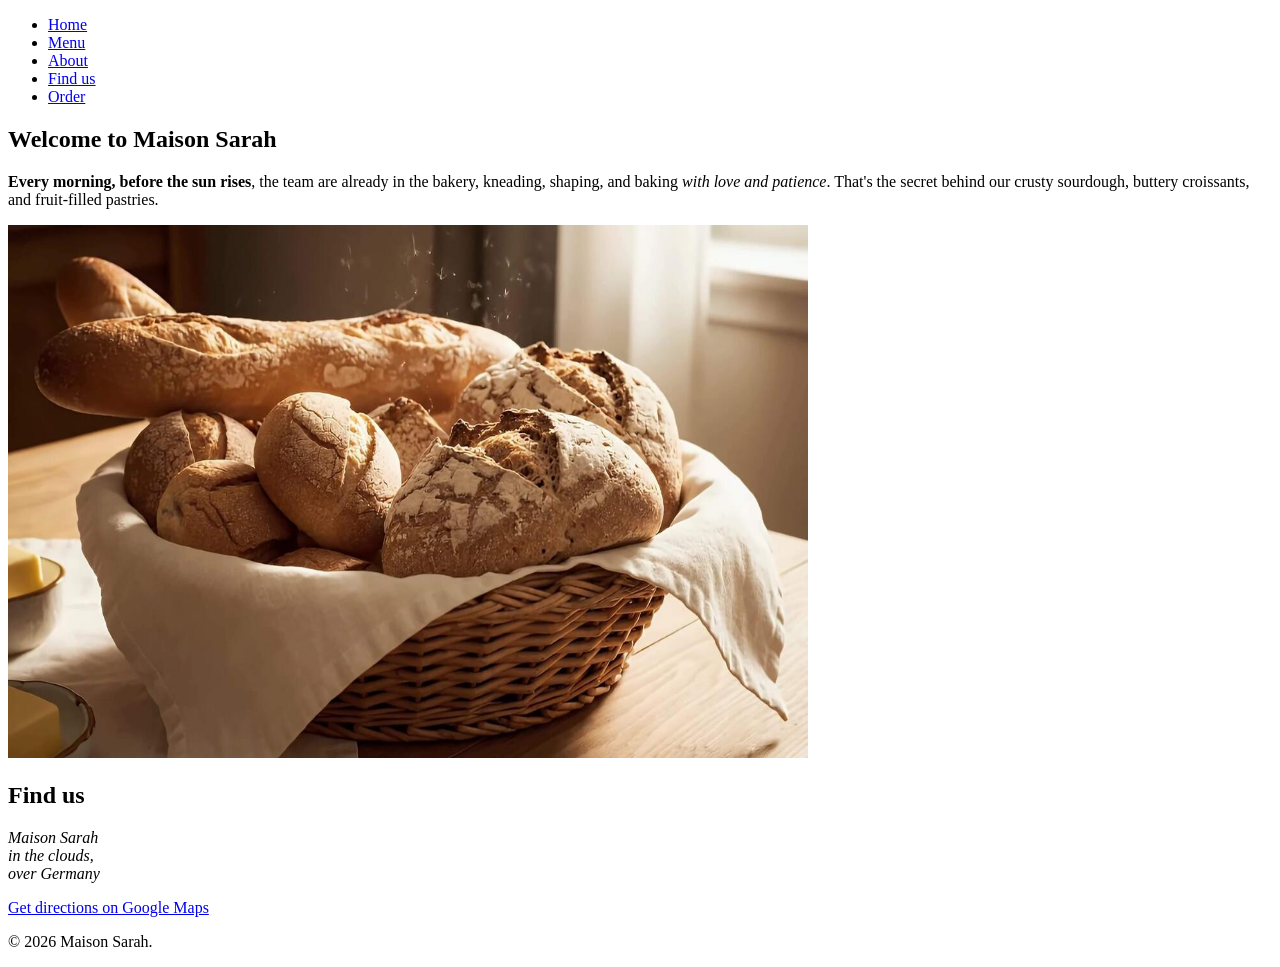
==== index.html @ 8d28089d "new and improved homepage" ====
<!doctype HTML>
<html lang="en">
  <head>
    <meta charset="utf-8">
    <meta name="viewport" content="width=device-width, initial-scale=1.0">
    <title>Maison Sarah</title>
  </head>
  <body>
    <header>
      <nav>
        <ul>
          <li><a href="index.html">Home</a></li>
          <li><a href="menu.html">Menu</a></li>
          <li><a href="index.html#about">About</a></li>
          <li><a href="index.html#find-us">Find us</a></li>
          <li><a href="order.html">Order</a></li>
        </ul>
      </nav>
    </header>
    <main>
      <section id="home">
        <h1>Welcome to Maison Sarah</h1>
        <p>
          <strong>Every morning, before the sun rises</strong>, the team are already in the bakery,
          kneading, shaping, and baking <em>with love and patience</em>.
          That's the secret behind our crusty sourdough, buttery croissants, and fruit-filled pastries.
        </p>
        <img
          src="images/home-page-01.jpg"
          alt="A basket of freshly baked loaves and baguettes on a wooden table."
          width="800"
          height="533"
        >
      </section>
      <section id="find-us">
        <h2>Find us</h2>
        <address>
          Maison Sarah<br>
          in the clouds,<br>
          over Germany
        </address>
        <p>
          <a href="#" target="_blank" rel="noopener noreferrer">
            Get directions on Google Maps
          </a>
        </p>
      </section>
    </main>
    <footer>
      <p>&copy; 2026 Maison Sarah.</p>
    </footer>
  </body>
</html>
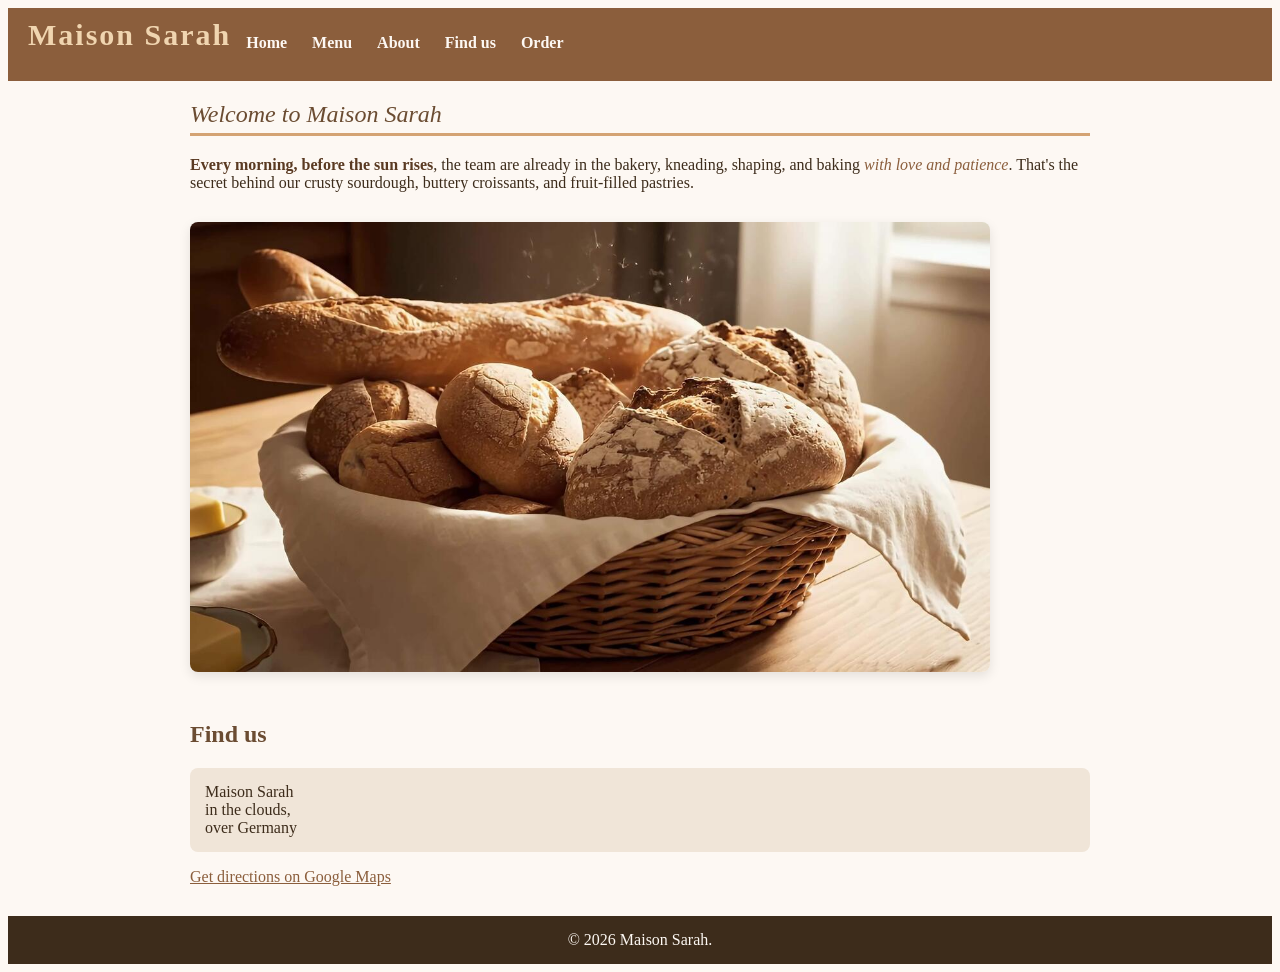
==== commit f2238221: "css styles added" ====
--- a/index.html
+++ b/index.html
@@ -4,9 +4,11 @@
     <meta charset="utf-8">
     <meta name="viewport" content="width=device-width, initial-scale=1.0">
     <title>Maison Sarah</title>
+    <link rel="stylesheet" href="styles.css">
   </head>
   <body>
     <header>
+      <div class="brand">Maison Sarah</div>
       <nav>
         <ul>
           <li><a href="index.html">Home</a></li>
@@ -19,7 +21,7 @@
     </header>
     <main>
       <section id="home">
-        <h1>Welcome to Maison Sarah</h1>
+        <h1 class="tagline">Welcome to Maison Sarah</h1>
         <p>
           <strong>Every morning, before the sun rises</strong>, the team are already in the bakery,
           kneading, shaping, and baking <em>with love and patience</em>.
--- a/styles.css
+++ b/styles.css
@@ -0,0 +1,132 @@
+body {
+  background-color: #fdf8f3;
+  color: #3d2c1b;
+}
+
+header {
+  background-color: #8b5e3c;
+  padding: 10px 20px;
+}
+
+nav ul {
+  list-style: none;
+  display: flex;
+  gap: 25px;
+}
+
+nav a {
+  color: #fdf8f3;
+  text-decoration: none;
+  font-weight: bold;
+}
+
+nav a:hover {
+  color: #f0d5b0;
+}
+
+main {
+  max-width: 900px;
+  margin: 20px auto;
+  padding: 0 20px;
+}
+
+h1 {
+  color: #5a3a22;
+  border-bottom: 3px solid #d4a373;
+  padding-bottom: 5px;
+}
+
+h2 {
+  color: #6b4c32;
+  margin-top: 20px;
+}
+
+p {
+  margin-bottom: 15px;
+}
+
+strong {
+  color: #5a3a22;
+}
+
+em {
+  color: #8b5e3c;
+  font-style: italic;
+}
+
+img {
+  max-width: 100%;
+  height: auto;
+  border-radius: 8px;
+  box-shadow: 0 4px 12px rgba(0,0,0,0.1);
+  margin: 15px 0;
+}
+
+address {
+  font-style: normal;
+  background-color: #f0e5d8;
+  padding: 15px;
+  border-radius: 8px;
+  margin: 10px 0;
+}
+
+a {
+  color: #8b5e3c;
+}
+
+a:hover {
+  color: #5a3a22;
+}
+
+section {
+  margin-bottom: 30px;
+}
+
+footer {
+  background-color: #3d2c1b;
+  color: #fdf8f3;
+  text-align: center;
+  padding: 15px;
+  margin-top: 30px;
+}
+
+footer p {
+  margin: 0;
+}
+
+ul {
+  padding-left: 15px;
+}
+
+ul ul {
+  margin-top: 3px;
+  margin-bottom: 8px;
+}
+
+li {
+  margin-bottom: 3px;
+}
+
+span {
+  font-weight: bold;
+  color: #8b5e3c;
+}
+
+.brand {
+  float: left;
+  font-size: 30px;
+  font-weight: bold;
+  color: #f0d5b0;
+  letter-spacing: 2px;
+}
+
+.tagline {
+  font-weight: normal;
+  color: #6b4c32;
+  font-style: italic;
+}
+
+.price {
+  color: #a0522d;
+  font-weight: bold;
+}
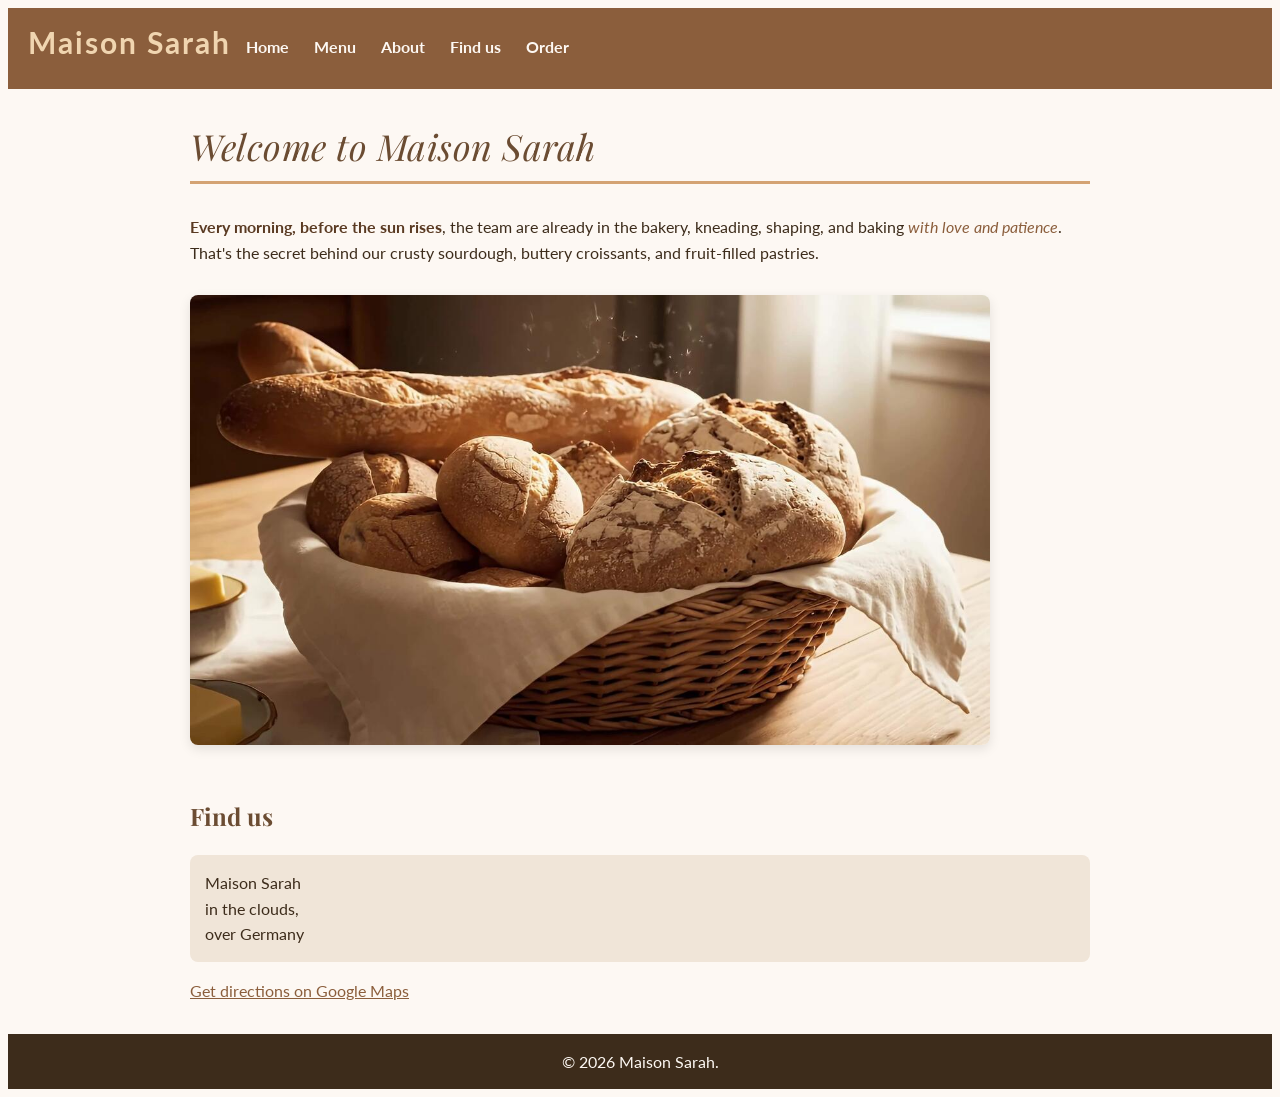
==== commit 9dfefed8: "Add type system with Playfair Display and Lato on a rem scale" ====
--- a/index.html
+++ b/index.html
@@ -4,6 +4,9 @@
     <meta charset="utf-8">
     <meta name="viewport" content="width=device-width, initial-scale=1.0">
     <title>Maison Sarah</title>
+    <link rel="preconnect" href="https://fonts.googleapis.com">
+    <link rel="preconnect" href="https://fonts.gstatic.com" crossorigin>
+    <link href="https://fonts.googleapis.com/css2?family=Lato:wght@400;700&family=Playfair+Display:wght@600;700&display=swap" rel="stylesheet">
     <link rel="stylesheet" href="styles.css">
   </head>
   <body>
--- a/styles.css
+++ b/styles.css
@@ -1,4 +1,10 @@
+html {
+  font-size: 62.5%;
+}
 body {
+  font-size: 1.6rem;
+  font-family: "Lato", sans-serif;
+  line-height: 1.6;
   background-color: #fdf8f3;
   color: #3d2c1b;
 }
@@ -31,12 +37,17 @@
 }
 
 h1 {
+  font-family: "Playfair Display", serif;
+  font-size: 3.6rem;
+  letter-spacing: 0.05rem;
   color: #5a3a22;
   border-bottom: 3px solid #d4a373;
   padding-bottom: 5px;
 }
 
 h2 {
+  font-family: "Playfair Display", serif;
+  font-size: 2.4rem;
   color: #6b4c32;
   margin-top: 20px;
 }
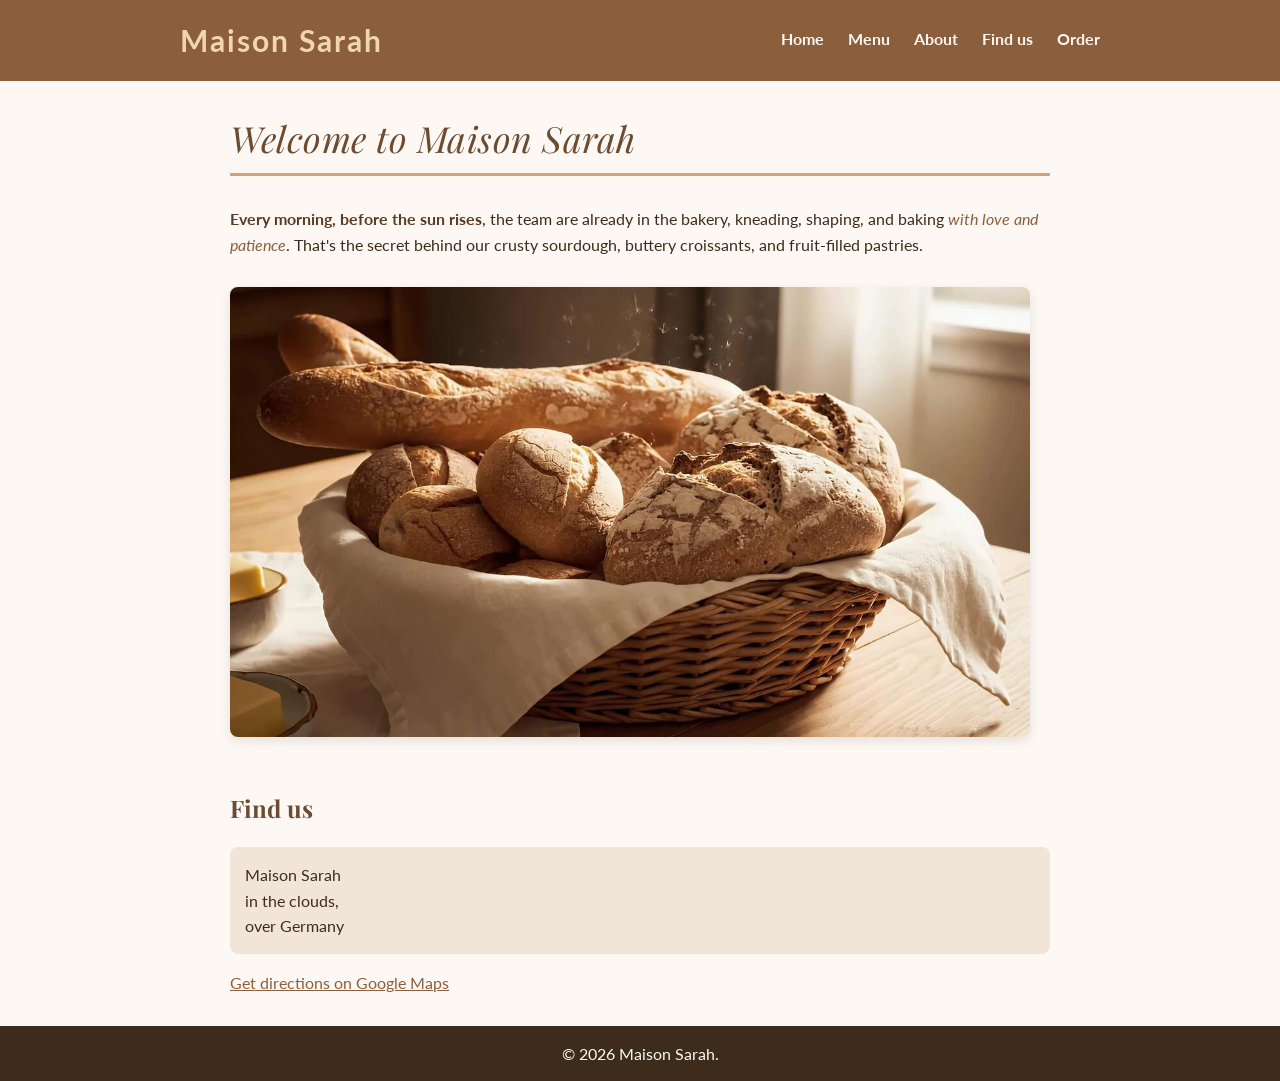
==== commit 23744f79: "Add container, flexbox nav, and weekend specials card row" ====
--- a/index.html
+++ b/index.html
@@ -1,58 +1,66 @@
-<!doctype HTML>
+<!doctype html>
 <html lang="en">
   <head>
-    <meta charset="utf-8">
-    <meta name="viewport" content="width=device-width, initial-scale=1.0">
+    <meta charset="utf-8" />
+    <meta name="viewport" content="width=device-width, initial-scale=1.0" />
     <title>Maison Sarah</title>
-    <link rel="preconnect" href="https://fonts.googleapis.com">
-    <link rel="preconnect" href="https://fonts.gstatic.com" crossorigin>
-    <link href="https://fonts.googleapis.com/css2?family=Lato:wght@400;700&family=Playfair+Display:wght@600;700&display=swap" rel="stylesheet">
-    <link rel="stylesheet" href="styles.css">
+    <link rel="preconnect" href="https://fonts.googleapis.com" />
+    <link rel="preconnect" href="https://fonts.gstatic.com" crossorigin />
+    <link
+      href="https://fonts.googleapis.com/css2?family=Lato:wght@400;700&family=Playfair+Display:wght@600;700&display=swap"
+      rel="stylesheet"
+    />
+    <link rel="stylesheet" href="styles.css" />
   </head>
   <body>
     <header>
-      <div class="brand">Maison Sarah</div>
-      <nav>
-        <ul>
-          <li><a href="index.html">Home</a></li>
-          <li><a href="menu.html">Menu</a></li>
-          <li><a href="index.html#about">About</a></li>
-          <li><a href="index.html#find-us">Find us</a></li>
-          <li><a href="order.html">Order</a></li>
-        </ul>
-      </nav>
+      <div class="container header-bar">
+        <div class="brand">Maison Sarah</div>
+        <nav>
+          <ul>
+            <li><a href="index.html">Home</a></li>
+            <li><a href="menu.html">Menu</a></li>
+            <li><a href="index.html#about">About</a></li>
+            <li><a href="index.html#find-us">Find us</a></li>
+            <li><a href="order.html">Order</a></li>
+          </ul>
+        </nav>
+      </div>
     </header>
     <main>
-      <section id="home">
-        <h1 class="tagline">Welcome to Maison Sarah</h1>
-        <p>
-          <strong>Every morning, before the sun rises</strong>, the team are already in the bakery,
-          kneading, shaping, and baking <em>with love and patience</em>.
-          That's the secret behind our crusty sourdough, buttery croissants, and fruit-filled pastries.
-        </p>
-        <img
-          src="images/home-page-01.jpg"
-          alt="A basket of freshly baked loaves and baguettes on a wooden table."
-          width="800"
-          height="533"
-        >
-      </section>
-      <section id="find-us">
-        <h2>Find us</h2>
-        <address>
-          Maison Sarah<br>
-          in the clouds,<br>
-          over Germany
-        </address>
-        <p>
-          <a href="#" target="_blank" rel="noopener noreferrer">
-            Get directions on Google Maps
-          </a>
-        </p>
-      </section>
+      <div class="container">
+        <section id="home">
+          <h1 class="tagline">Welcome to Maison Sarah</h1>
+          <p>
+            <strong>Every morning, before the sun rises</strong>, the team are
+            already in the bakery, kneading, shaping, and baking
+            <em>with love and patience</em>. That's the secret behind our crusty
+            sourdough, buttery croissants, and fruit-filled pastries.
+          </p>
+          <img
+            src="images/home-page-01.jpg"
+            alt="A basket of freshly baked loaves and baguettes on a wooden table."
+            width="800"
+            height="533"
+          />
+        </section>
+        <section id="find-us">
+          <h2>Find us</h2>
+          <address>
+            Maison Sarah<br />
+            in the clouds,<br />
+            over Germany
+          </address>
+          <p>
+            <a href="#" target="_blank" rel="noopener noreferrer">
+              Get directions on Google Maps
+            </a>
+          </p>
+        </section>
+      </div>
     </main>
     <footer>
       <p>&copy; 2026 Maison Sarah.</p>
     </footer>
   </body>
-</html>+</html>
--- a/styles.css
+++ b/styles.css
@@ -1,3 +1,7 @@
+* {
+  box-sizing: border-box;
+}
+
 html {
   font-size: 62.5%;
 }
@@ -7,6 +11,7 @@
   line-height: 1.6;
   background-color: #fdf8f3;
   color: #3d2c1b;
+  margin: 0;
 }
 
 header {
@@ -14,10 +19,21 @@
   padding: 10px 20px;
 }
 
+.header-bar {
+  display: flex;
+  justify-content: space-between;
+  align-items: center;
+  padding: 1.2rem 2rem;
+}
+
+nav {
+  display: flex;
+}
+
 nav ul {
   list-style: none;
   display: flex;
-  gap: 25px;
+  gap: 2.4rem;
 }
 
 nav a {
@@ -34,6 +50,12 @@
   max-width: 900px;
   margin: 20px auto;
   padding: 0 20px;
+}
+
+.container {
+  max-width: 96rem;
+  margin: 0 auto;
+  padding: 0 2rem;
 }
 
 h1 {
@@ -69,7 +91,7 @@
   max-width: 100%;
   height: auto;
   border-radius: 8px;
-  box-shadow: 0 4px 12px rgba(0,0,0,0.1);
+  box-shadow: 0 4px 12px rgba(0, 0, 0, 0.1);
   margin: 15px 0;
 }
 
@@ -141,3 +163,20 @@
   color: #a0522d;
   font-weight: bold;
 }
+
+.card-row {
+  display: flex;
+  flex-wrap: wrap;
+  gap: 2.4rem;
+}
+
+.card {
+  background-color: #ffffff;
+  border: 1px solid #e3d9c9;
+  padding: 1.6rem;
+  max-width: 28rem;
+}
+
+.card img {
+  width: 100%;
+}
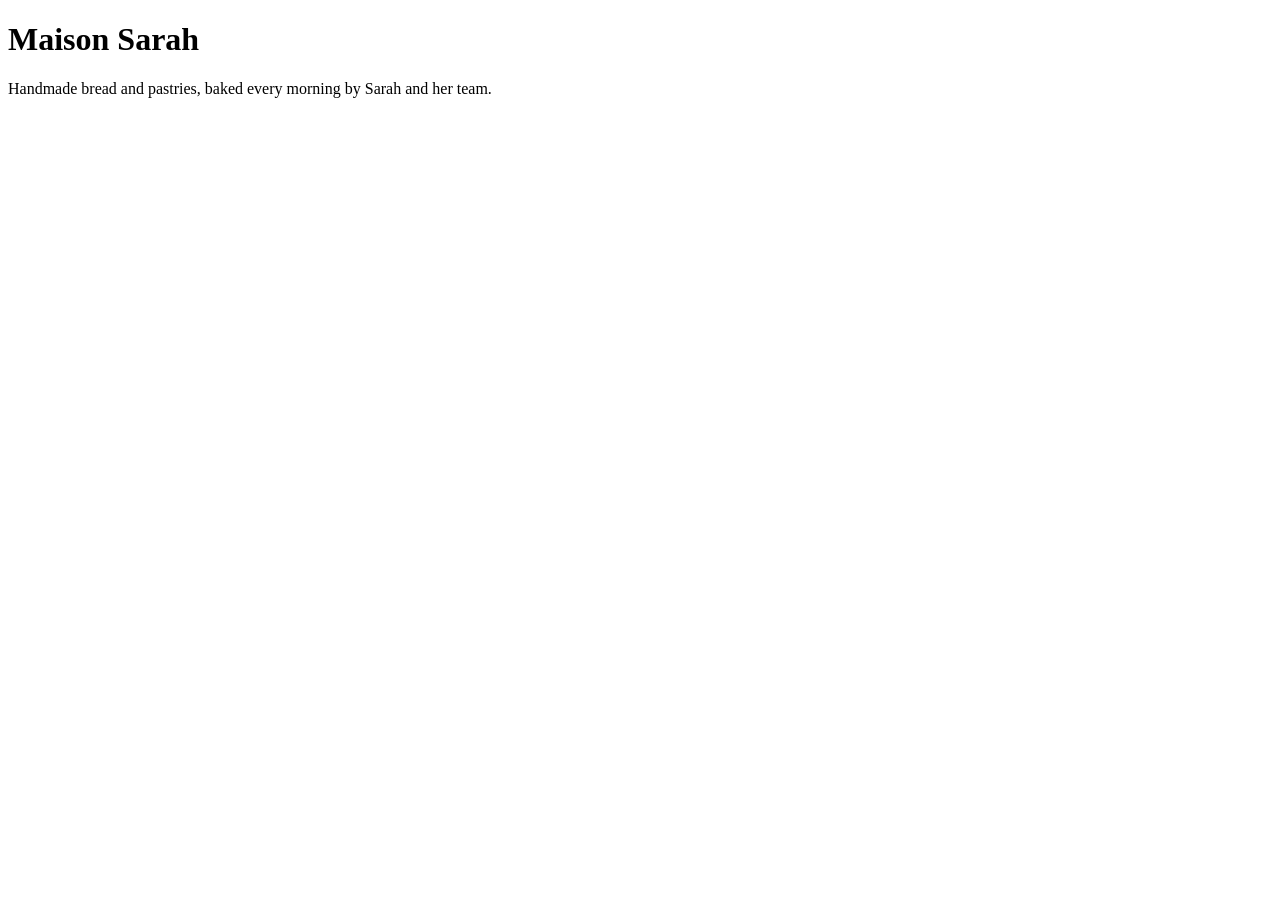
==== commit 1989f233: "Merge pull request #1 from mega6382/exercise-02-first-release Welcome paragraph added  to home page" ====
--- a/index.html
+++ b/index.html
@@ -1,66 +1,12 @@
-<!doctype html>
+
+<!doctype HTML>
 <html lang="en">
   <head>
-    <meta charset="utf-8" />
-    <meta name="viewport" content="width=device-width, initial-scale=1.0" />
-    <title>Maison Sarah</title>
-    <link rel="preconnect" href="https://fonts.googleapis.com" />
-    <link rel="preconnect" href="https://fonts.gstatic.com" crossorigin />
-    <link
-      href="https://fonts.googleapis.com/css2?family=Lato:wght@400;700&family=Playfair+Display:wght@600;700&display=swap"
-      rel="stylesheet"
-    />
-    <link rel="stylesheet" href="styles.css" />
+    <meta charset="utf-8">
+    <meta name="viewport" content="width">
   </head>
   <body>
-    <header>
-      <div class="container header-bar">
-        <div class="brand">Maison Sarah</div>
-        <nav>
-          <ul>
-            <li><a href="index.html">Home</a></li>
-            <li><a href="menu.html">Menu</a></li>
-            <li><a href="index.html#about">About</a></li>
-            <li><a href="index.html#find-us">Find us</a></li>
-            <li><a href="order.html">Order</a></li>
-          </ul>
-        </nav>
-      </div>
-    </header>
-    <main>
-      <div class="container">
-        <section id="home">
-          <h1 class="tagline">Welcome to Maison Sarah</h1>
-          <p>
-            <strong>Every morning, before the sun rises</strong>, the team are
-            already in the bakery, kneading, shaping, and baking
-            <em>with love and patience</em>. That's the secret behind our crusty
-            sourdough, buttery croissants, and fruit-filled pastries.
-          </p>
-          <img
-            src="images/home-page-01.jpg"
-            alt="A basket of freshly baked loaves and baguettes on a wooden table."
-            width="800"
-            height="533"
-          />
-        </section>
-        <section id="find-us">
-          <h2>Find us</h2>
-          <address>
-            Maison Sarah<br />
-            in the clouds,<br />
-            over Germany
-          </address>
-          <p>
-            <a href="#" target="_blank" rel="noopener noreferrer">
-              Get directions on Google Maps
-            </a>
-          </p>
-        </section>
-      </div>
-    </main>
-    <footer>
-      <p>&copy; 2026 Maison Sarah.</p>
-    </footer>
+    <h1>Maison Sarah</h1>
+    <p>Handmade bread and pastries, baked every morning by Sarah and her team.</p>
   </body>
 </html>
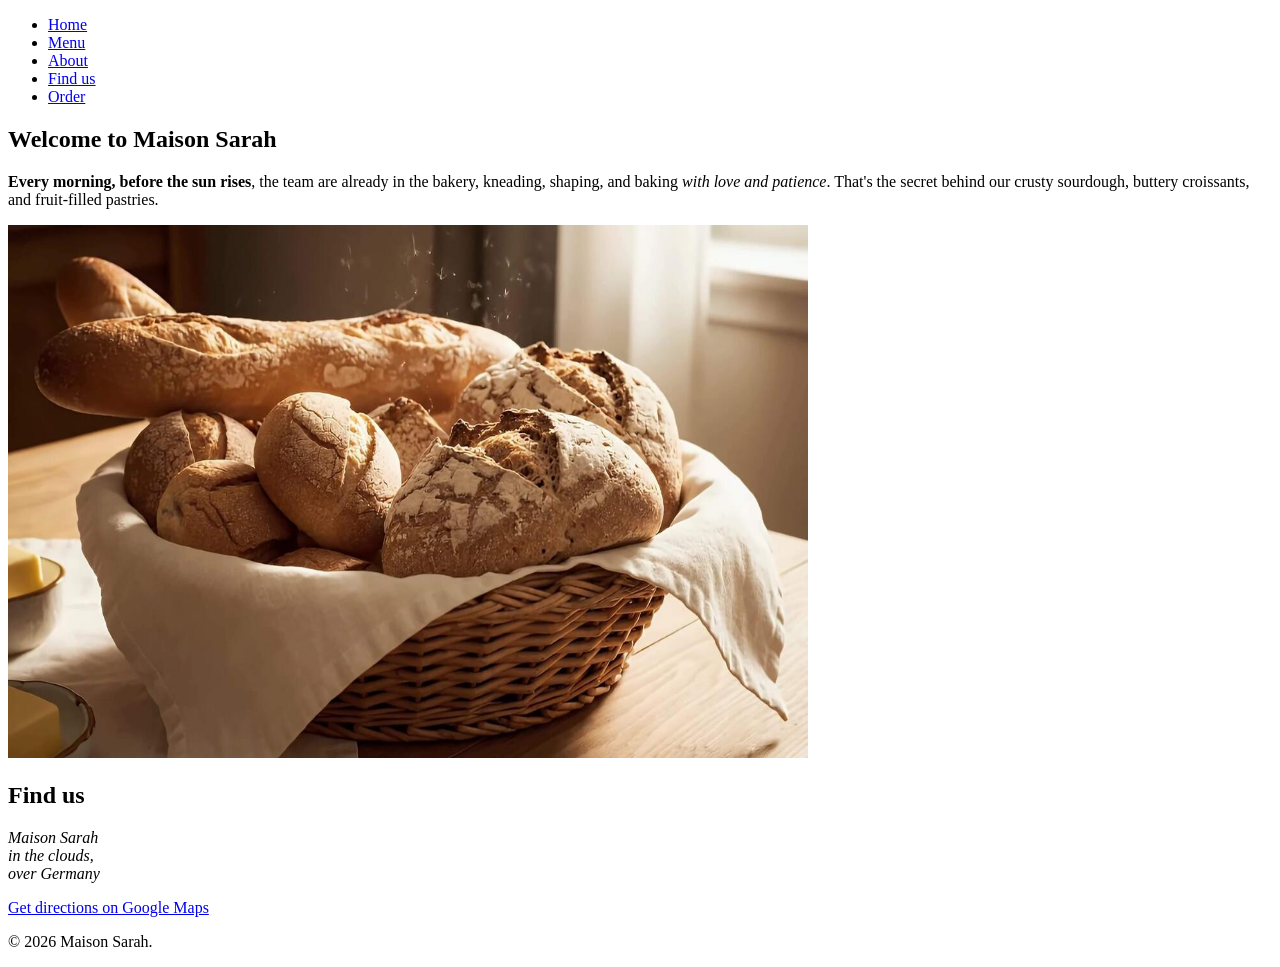
==== commit 6b5a4bdc: "Merge pull request #2 from mega6382/exercise-03-page-structure Exercise 03 page structure" ====
--- a/index.html
+++ b/index.html
@@ -1,12 +1,53 @@
-
 <!doctype HTML>
 <html lang="en">
   <head>
     <meta charset="utf-8">
-    <meta name="viewport" content="width">
+    <meta name="viewport" content="width=device-width, initial-scale=1.0">
+    <title>Maison Sarah</title>
   </head>
   <body>
-    <h1>Maison Sarah</h1>
-    <p>Handmade bread and pastries, baked every morning by Sarah and her team.</p>
+    <header>
+      <nav>
+        <ul>
+          <li><a href="index.html">Home</a></li>
+          <li><a href="menu.html">Menu</a></li>
+          <li><a href="index.html#about">About</a></li>
+          <li><a href="index.html#find-us">Find us</a></li>
+          <li><a href="order.html">Order</a></li>
+        </ul>
+      </nav>
+    </header>
+    <main>
+      <section id="home">
+        <h1>Welcome to Maison Sarah</h1>
+        <p>
+          <strong>Every morning, before the sun rises</strong>, the team are already in the bakery,
+          kneading, shaping, and baking <em>with love and patience</em>.
+          That's the secret behind our crusty sourdough, buttery croissants, and fruit-filled pastries.
+        </p>
+        <img
+          src="images/home-page-01.jpg"
+          alt="A basket of freshly baked loaves and baguettes on a wooden table."
+          width="800"
+          height="533"
+        >
+      </section>
+      <section id="find-us">
+        <h2>Find us</h2>
+        <address>
+          Maison Sarah<br>
+          in the clouds,<br>
+          over Germany
+        </address>
+        <p>
+          <a href="#" target="_blank" rel="noopener noreferrer">
+            Get directions on Google Maps
+          </a>
+        </p>
+      </section>
+    </main>
+    <footer>
+      <p>&copy; 2026 Maison Sarah.</p>
+    </footer>
   </body>
-</html>
+</html>
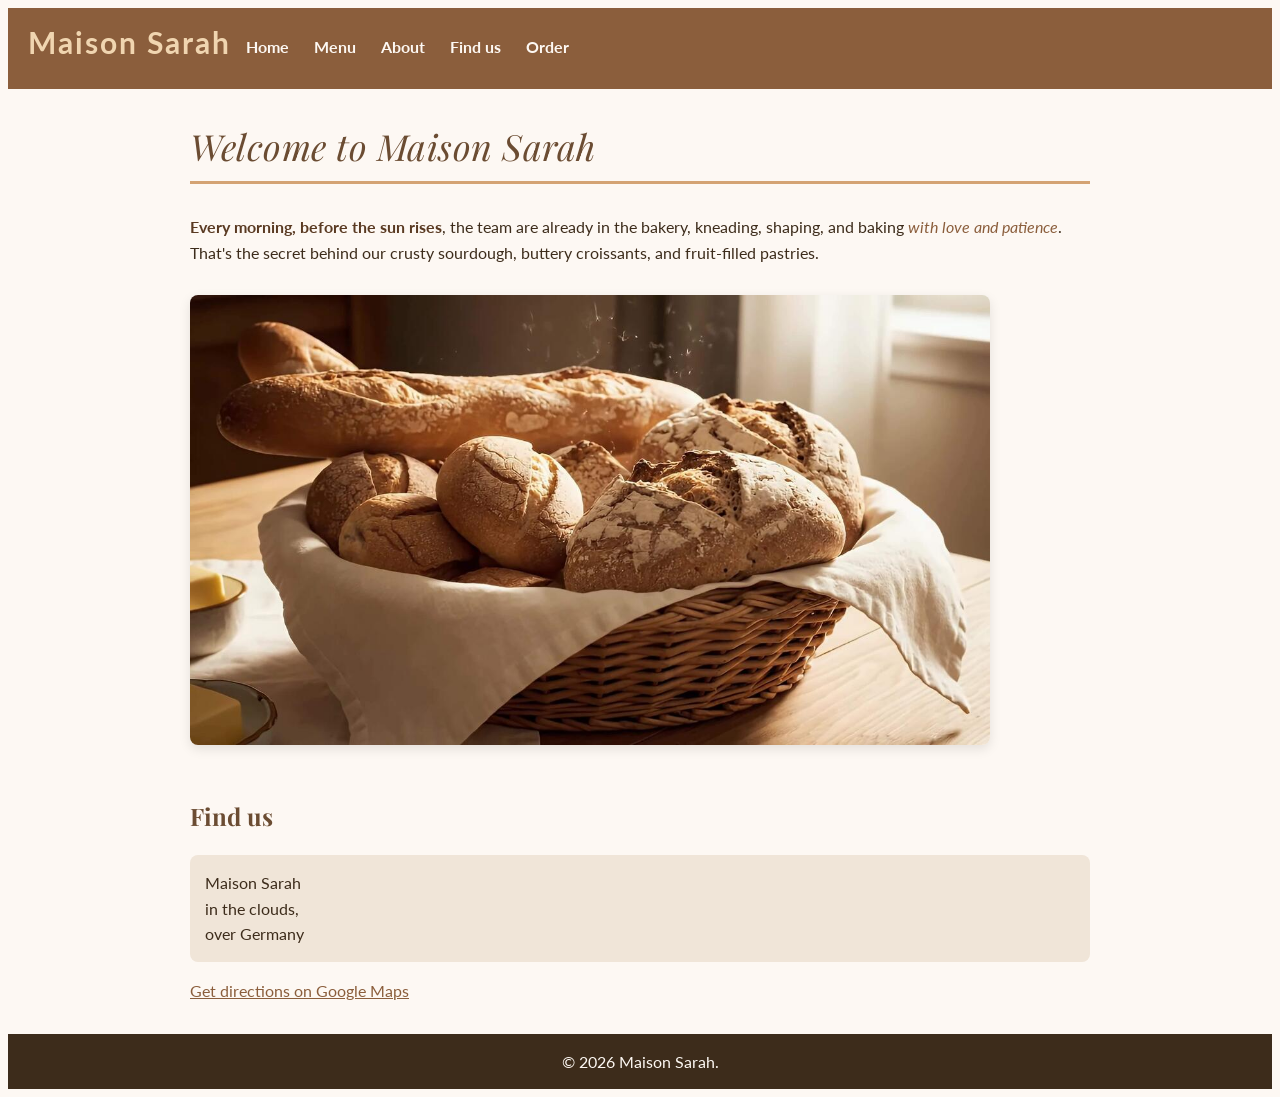
==== commit 5274811b: "Merge pull request #4 from mega6382/exercise-05-typography Exercise 05 typography" ====
--- a/index.html
+++ b/index.html
@@ -4,9 +4,14 @@
     <meta charset="utf-8">
     <meta name="viewport" content="width=device-width, initial-scale=1.0">
     <title>Maison Sarah</title>
+    <link rel="preconnect" href="https://fonts.googleapis.com">
+    <link rel="preconnect" href="https://fonts.gstatic.com" crossorigin>
+    <link href="https://fonts.googleapis.com/css2?family=Lato:wght@400;700&family=Playfair+Display:wght@600;700&display=swap" rel="stylesheet">
+    <link rel="stylesheet" href="styles.css">
   </head>
   <body>
     <header>
+      <div class="brand">Maison Sarah</div>
       <nav>
         <ul>
           <li><a href="index.html">Home</a></li>
@@ -19,7 +24,7 @@
     </header>
     <main>
       <section id="home">
-        <h1>Welcome to Maison Sarah</h1>
+        <h1 class="tagline">Welcome to Maison Sarah</h1>
         <p>
           <strong>Every morning, before the sun rises</strong>, the team are already in the bakery,
           kneading, shaping, and baking <em>with love and patience</em>.
--- a/styles.css
+++ b/styles.css
@@ -0,0 +1,143 @@
+html {
+  font-size: 62.5%;
+}
+body {
+  font-size: 1.6rem;
+  font-family: "Lato", sans-serif;
+  line-height: 1.6;
+  background-color: #fdf8f3;
+  color: #3d2c1b;
+}
+
+header {
+  background-color: #8b5e3c;
+  padding: 10px 20px;
+}
+
+nav ul {
+  list-style: none;
+  display: flex;
+  gap: 25px;
+}
+
+nav a {
+  color: #fdf8f3;
+  text-decoration: none;
+  font-weight: bold;
+}
+
+nav a:hover {
+  color: #f0d5b0;
+}
+
+main {
+  max-width: 900px;
+  margin: 20px auto;
+  padding: 0 20px;
+}
+
+h1 {
+  font-family: "Playfair Display", serif;
+  font-size: 3.6rem;
+  letter-spacing: 0.05rem;
+  color: #5a3a22;
+  border-bottom: 3px solid #d4a373;
+  padding-bottom: 5px;
+}
+
+h2 {
+  font-family: "Playfair Display", serif;
+  font-size: 2.4rem;
+  color: #6b4c32;
+  margin-top: 20px;
+}
+
+p {
+  margin-bottom: 15px;
+}
+
+strong {
+  color: #5a3a22;
+}
+
+em {
+  color: #8b5e3c;
+  font-style: italic;
+}
+
+img {
+  max-width: 100%;
+  height: auto;
+  border-radius: 8px;
+  box-shadow: 0 4px 12px rgba(0,0,0,0.1);
+  margin: 15px 0;
+}
+
+address {
+  font-style: normal;
+  background-color: #f0e5d8;
+  padding: 15px;
+  border-radius: 8px;
+  margin: 10px 0;
+}
+
+a {
+  color: #8b5e3c;
+}
+
+a:hover {
+  color: #5a3a22;
+}
+
+section {
+  margin-bottom: 30px;
+}
+
+footer {
+  background-color: #3d2c1b;
+  color: #fdf8f3;
+  text-align: center;
+  padding: 15px;
+  margin-top: 30px;
+}
+
+footer p {
+  margin: 0;
+}
+
+ul {
+  padding-left: 15px;
+}
+
+ul ul {
+  margin-top: 3px;
+  margin-bottom: 8px;
+}
+
+li {
+  margin-bottom: 3px;
+}
+
+span {
+  font-weight: bold;
+  color: #8b5e3c;
+}
+
+.brand {
+  float: left;
+  font-size: 30px;
+  font-weight: bold;
+  color: #f0d5b0;
+  letter-spacing: 2px;
+}
+
+.tagline {
+  font-weight: normal;
+  color: #6b4c32;
+  font-style: italic;
+}
+
+.price {
+  color: #a0522d;
+  font-weight: bold;
+}
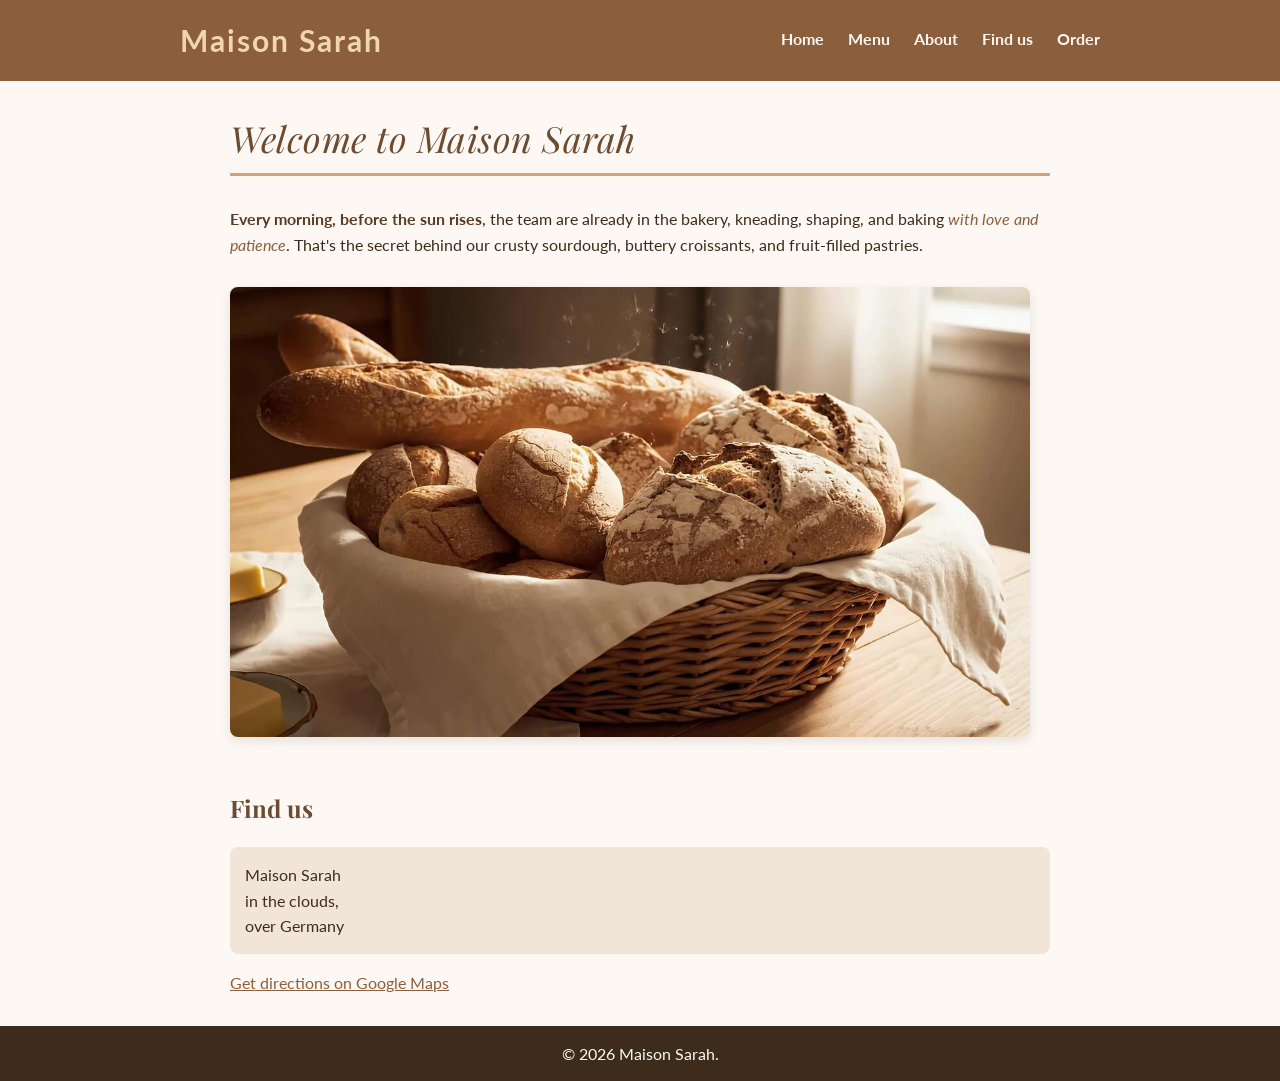
==== commit 0347113d: "Merge pull request #5 from mega6382/exercise-06-layout Exercise 06 layout" ====
--- a/index.html
+++ b/index.html
@@ -1,58 +1,66 @@
-<!doctype HTML>
+<!doctype html>
 <html lang="en">
   <head>
-    <meta charset="utf-8">
-    <meta name="viewport" content="width=device-width, initial-scale=1.0">
+    <meta charset="utf-8" />
+    <meta name="viewport" content="width=device-width, initial-scale=1.0" />
     <title>Maison Sarah</title>
-    <link rel="preconnect" href="https://fonts.googleapis.com">
-    <link rel="preconnect" href="https://fonts.gstatic.com" crossorigin>
-    <link href="https://fonts.googleapis.com/css2?family=Lato:wght@400;700&family=Playfair+Display:wght@600;700&display=swap" rel="stylesheet">
-    <link rel="stylesheet" href="styles.css">
+    <link rel="preconnect" href="https://fonts.googleapis.com" />
+    <link rel="preconnect" href="https://fonts.gstatic.com" crossorigin />
+    <link
+      href="https://fonts.googleapis.com/css2?family=Lato:wght@400;700&family=Playfair+Display:wght@600;700&display=swap"
+      rel="stylesheet"
+    />
+    <link rel="stylesheet" href="styles.css" />
   </head>
   <body>
     <header>
-      <div class="brand">Maison Sarah</div>
-      <nav>
-        <ul>
-          <li><a href="index.html">Home</a></li>
-          <li><a href="menu.html">Menu</a></li>
-          <li><a href="index.html#about">About</a></li>
-          <li><a href="index.html#find-us">Find us</a></li>
-          <li><a href="order.html">Order</a></li>
-        </ul>
-      </nav>
+      <div class="container header-bar">
+        <div class="brand">Maison Sarah</div>
+        <nav>
+          <ul>
+            <li><a href="index.html">Home</a></li>
+            <li><a href="menu.html">Menu</a></li>
+            <li><a href="index.html#about">About</a></li>
+            <li><a href="index.html#find-us">Find us</a></li>
+            <li><a href="order.html">Order</a></li>
+          </ul>
+        </nav>
+      </div>
     </header>
     <main>
-      <section id="home">
-        <h1 class="tagline">Welcome to Maison Sarah</h1>
-        <p>
-          <strong>Every morning, before the sun rises</strong>, the team are already in the bakery,
-          kneading, shaping, and baking <em>with love and patience</em>.
-          That's the secret behind our crusty sourdough, buttery croissants, and fruit-filled pastries.
-        </p>
-        <img
-          src="images/home-page-01.jpg"
-          alt="A basket of freshly baked loaves and baguettes on a wooden table."
-          width="800"
-          height="533"
-        >
-      </section>
-      <section id="find-us">
-        <h2>Find us</h2>
-        <address>
-          Maison Sarah<br>
-          in the clouds,<br>
-          over Germany
-        </address>
-        <p>
-          <a href="#" target="_blank" rel="noopener noreferrer">
-            Get directions on Google Maps
-          </a>
-        </p>
-      </section>
+      <div class="container">
+        <section id="home">
+          <h1 class="tagline">Welcome to Maison Sarah</h1>
+          <p>
+            <strong>Every morning, before the sun rises</strong>, the team are
+            already in the bakery, kneading, shaping, and baking
+            <em>with love and patience</em>. That's the secret behind our crusty
+            sourdough, buttery croissants, and fruit-filled pastries.
+          </p>
+          <img
+            src="images/home-page-01.jpg"
+            alt="A basket of freshly baked loaves and baguettes on a wooden table."
+            width="800"
+            height="533"
+          />
+        </section>
+        <section id="find-us">
+          <h2>Find us</h2>
+          <address>
+            Maison Sarah<br />
+            in the clouds,<br />
+            over Germany
+          </address>
+          <p>
+            <a href="#" target="_blank" rel="noopener noreferrer">
+              Get directions on Google Maps
+            </a>
+          </p>
+        </section>
+      </div>
     </main>
     <footer>
       <p>&copy; 2026 Maison Sarah.</p>
     </footer>
   </body>
-</html>+</html>
--- a/styles.css
+++ b/styles.css
@@ -1,3 +1,7 @@
+* {
+  box-sizing: border-box;
+}
+
 html {
   font-size: 62.5%;
 }
@@ -7,6 +11,7 @@
   line-height: 1.6;
   background-color: #fdf8f3;
   color: #3d2c1b;
+  margin: 0;
 }
 
 header {
@@ -14,10 +19,21 @@
   padding: 10px 20px;
 }
 
+.header-bar {
+  display: flex;
+  justify-content: space-between;
+  align-items: center;
+  padding: 1.2rem 2rem;
+}
+
+nav {
+  display: flex;
+}
+
 nav ul {
   list-style: none;
   display: flex;
-  gap: 25px;
+  gap: 2.4rem;
 }
 
 nav a {
@@ -34,6 +50,12 @@
   max-width: 900px;
   margin: 20px auto;
   padding: 0 20px;
+}
+
+.container {
+  max-width: 96rem;
+  margin: 0 auto;
+  padding: 0 2rem;
 }
 
 h1 {
@@ -69,7 +91,7 @@
   max-width: 100%;
   height: auto;
   border-radius: 8px;
-  box-shadow: 0 4px 12px rgba(0,0,0,0.1);
+  box-shadow: 0 4px 12px rgba(0, 0, 0, 0.1);
   margin: 15px 0;
 }
 
@@ -141,3 +163,20 @@
   color: #a0522d;
   font-weight: bold;
 }
+
+.card-row {
+  display: flex;
+  flex-wrap: wrap;
+  gap: 2.4rem;
+}
+
+.card {
+  background-color: #ffffff;
+  border: 1px solid #e3d9c9;
+  padding: 1.6rem;
+  max-width: 28rem;
+}
+
+.card img {
+  width: 100%;
+}
